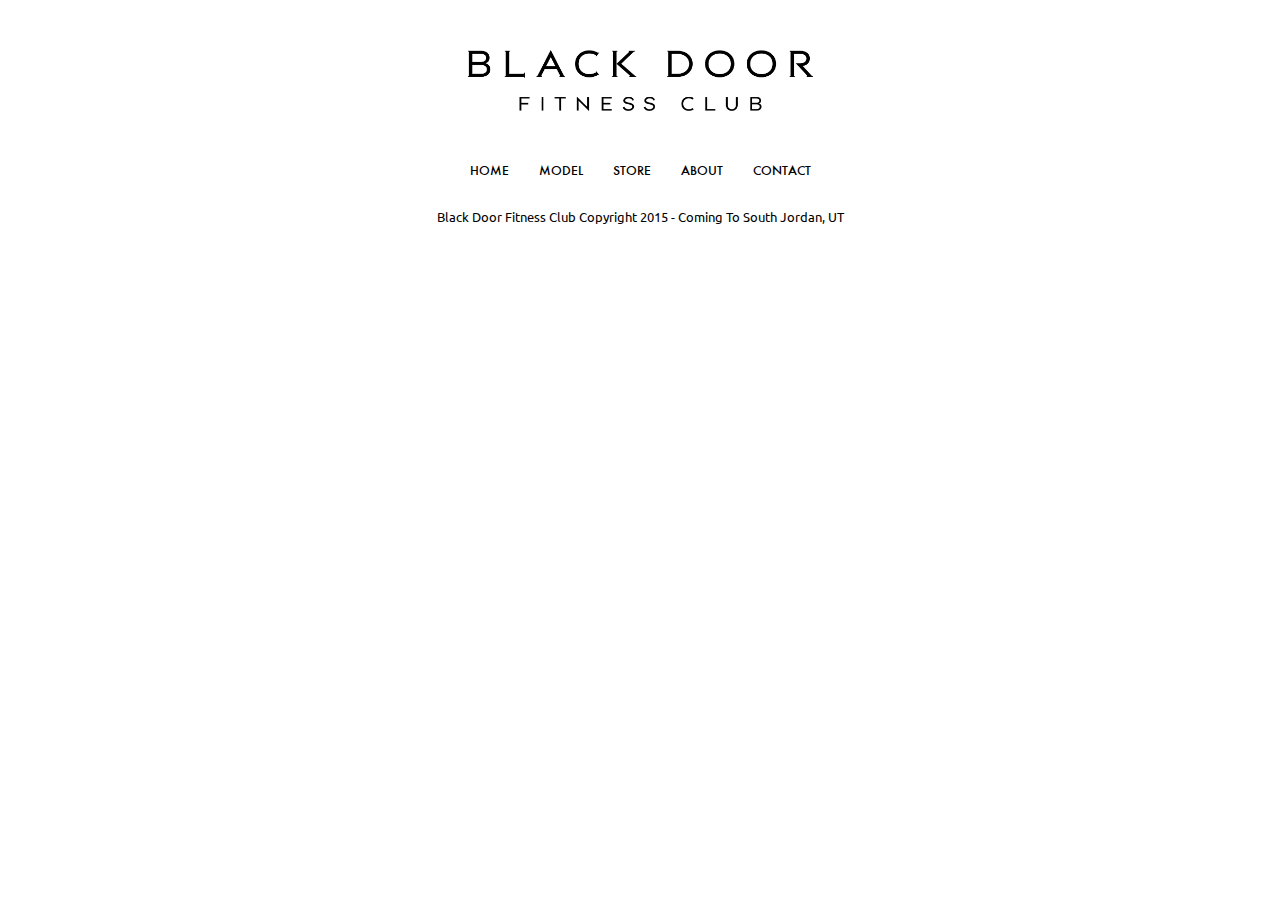
==== index.html @ eafec551 "⛏ init" ====
<!DOCTYPE html>

<html>

<head>
    <!-- JS includes -->
    <script src="https://code.jquery.com/jquery-1.11.3.min.js"></script>
    <script src="https://checkout.stripe.com/checkout.js"></script>
    <script src="js/checkout.js"></script>

    <!-- Load Google Fonts -->
    <link href="https://fonts.googleapis.com/css?family=Josefin+Sans" rel="stylesheet" type="text/css">
    <link href="https://fonts.googleapis.com/css?family=Ubuntu:400,700,300" rel="stylesheet" type="text/css">
    <link href="css/style.css" rel="stylesheet" type="text/css">
    <link href="css/navbar.css" rel="stylesheet" type="text/css">
    <link href="css/footer.css" rel="stylesheet" type="text/css">
    <title>Black Door Fitness</title>
</head>

<body>
    <!-- NAVBAR -->
    <div id="navbar">
        <center>
            <a href="index.php">
                <img src="img/black-logo.png" id="navbar-logo" />
            </a>
            <div id="navbar-links">
                <a href="#" class="navbar-href">
                    <div class="navbar-link">HOME</div>
                </a>
                <a href="#" class="navbar-href">
                    <div class="navbar-link">MODEL</div>
                </a>
                <a href="#" class="navbar-href">
                    <div class="navbar-link">STORE</div>
                </a>
                <a href="#" class="navbar-href">
                    <div class="navbar-link">ABOUT</div>
                </a>
                <a href="#" class="navbar-href">
                    <div class="navbar-link">CONTACT</div>
                </a>
            </div>
        </center>
    </div>

    <!-- FOOTER -->
    <div id="footer">
        <center>
            <small>Black Door Fitness Club Copyright 2015 - Coming To South Jordan, UT</small>
        </center>
    </div>
</body>

</html>
---- css/style.css ----
/* Coded by Jade Allen Cook 2015 */

/* Setup the browser defualts */
html, body {
    margin: 90px 0px 0px 0px;
    padding: 0px;
    background-color: #FFF;
    font-family: 'Ubuntu', sans-serif;
}

/* Load custom fonts */
@font-face {
    font-family: 'New Age Gothic';
    src: url('../etc/NewAgeGothic.otf');
}

@font-face {
    font-family: 'Futura';
    src: url('../etc/Futura.ttc');
}

/* What loads on the 404 page */
#featured-container {
    background-image:url('../img/crave.jpg');
    background-size: cover;
    background-position: center;
    width: 100%;
    color: #FFF;
    text-align: center;
    color: #FFF;
    display: inline-table;
}

#featured-container span {
    font-size: 2em;
    display: block;
    margin: 55px 0px 25px 0px;
}

#featured-container p {
    font-size: 1em;
    display: block;
    margin: 25px 0px 55px 0px;
}

#featured-square {
    display: inline-block;
    border: 10px solid #FFF;
    padding: 15px 15px 0px 15px;
    font-size: 5em;
    font-family: 'New Age Gothic';
    margin: 0px 25px;
    color: #FFF;
}

#featured-square:hover {
    border: 10px solid #FFF;
    color: #FFF;
    background-color:rgba(0,0,0,0.4);
}

#featured-items {
    width: 100%;
    height: 400px;
    padding: 25px 0px;
    display: inline-table;
    text-align: center;
}

/* What loads on the Model page */
#model-container {
    background-image:url('../img/flexin.jpg');
    background-size: cover;
    background-position: center;
    width: 100%;
    color: #FFF;
    text-align: center;
    color: #FFF;
    display: inline-table;
}

#model-container span {
    font-size: 2em;
    display: block;
    margin: 55px 0px 25px 0px;
}

#model-container p {
    font-size: 1em;
    display: block;
    margin: 25px 0px 55px 0px;
}

/* modeling images */

.modeling-post {
    margin: 150px 0px;
}

.modeling-post h1 {
    font-weight: 100;
    text-transform: capitalize;
}

.modeling-post p {
    width: 50%;
}

.model-picture {
    width: 75%;
    max-width: 1000px;
}

/* Items for sale */

#featured-items {
    width: 100%;
    height: 400px;
    padding: 25px 0px;
    display: inline-table;
    text-align: center;
}

.item {
    height: 100%;
    display: inline-block;
    width: 33%;
    max-width: 350px;
    text-align: center;
    vertical-align: top;
}

.item h1 {
    font-size: 1.25em;
    font-weight: 100;
    line-height: 15px;
}

.item p {
    font-size: 1em;
    font-weight: 100;
    line-height: 0px;
}

.item span {
    line-height: 0px;
}

.item img {
    height: 400px;
}

@media screen and (max-width: 1000px) {
    .item:last-child {
        display: none;
    }
    .item {
        width: 50%;
    }
}

#about-us-section {
    width: 100%;
    text-align: center;
    background-color: #000;
    color: #FFF;
}

#about-us-section h1 {
    font-weight: 100;
    padding-top: 20px;
}

#about-us-section p {
    width: 75%;
}

#about-us-section img {
    width: 100%;
    margin-bottom: -5px;
    margin-top: 10px;
}

#footer-image {
    width: 100%;
    margin-top: 25px;
}
---- css/navbar.css ----
#navbar {
    width: 100%;
    background-color: #FFF;
    display: block;
    position: fixed;
    top: 0px;
    font-family: 'Futura';
    z-index: 5;
}

#navbar-logo {
    width: 25%;
    min-width: 345px;
    margin: 50px auto;
    display: block;
}

#navbar-links {
    display: inline-table;
}

.navbar-link {
    display: inline-block;
    float: left;
    margin: 0px 15px;
    text-transform: uppercase;
    font-size: .75em;
    border-top: 2px solid #FFF;
    border-bottom: 2px solid #FFF;
}

.navbar-link:hover {
    border-top: 2px solid #000;
    border-bottom: 2px solid #000;
}

.navbar-href {
    color: #000;
}

.navbar-active {
    display: inline-block;
    float: left;
    margin: 0px 15px;
    text-transform: uppercase;
    font-size: .75em;
    border-top: 2px solid #000;
    border-bottom: 2px solid #000;
}
---- css/footer.css ----
#footer {
    width: 100%;
    display: block;
    padding-top: 25px;
}

.footer-section {
    display: inline-block;
    width: 20%;
    text-align: center;
}

.footer-section h1 {
    font-size: 1.5em;
}
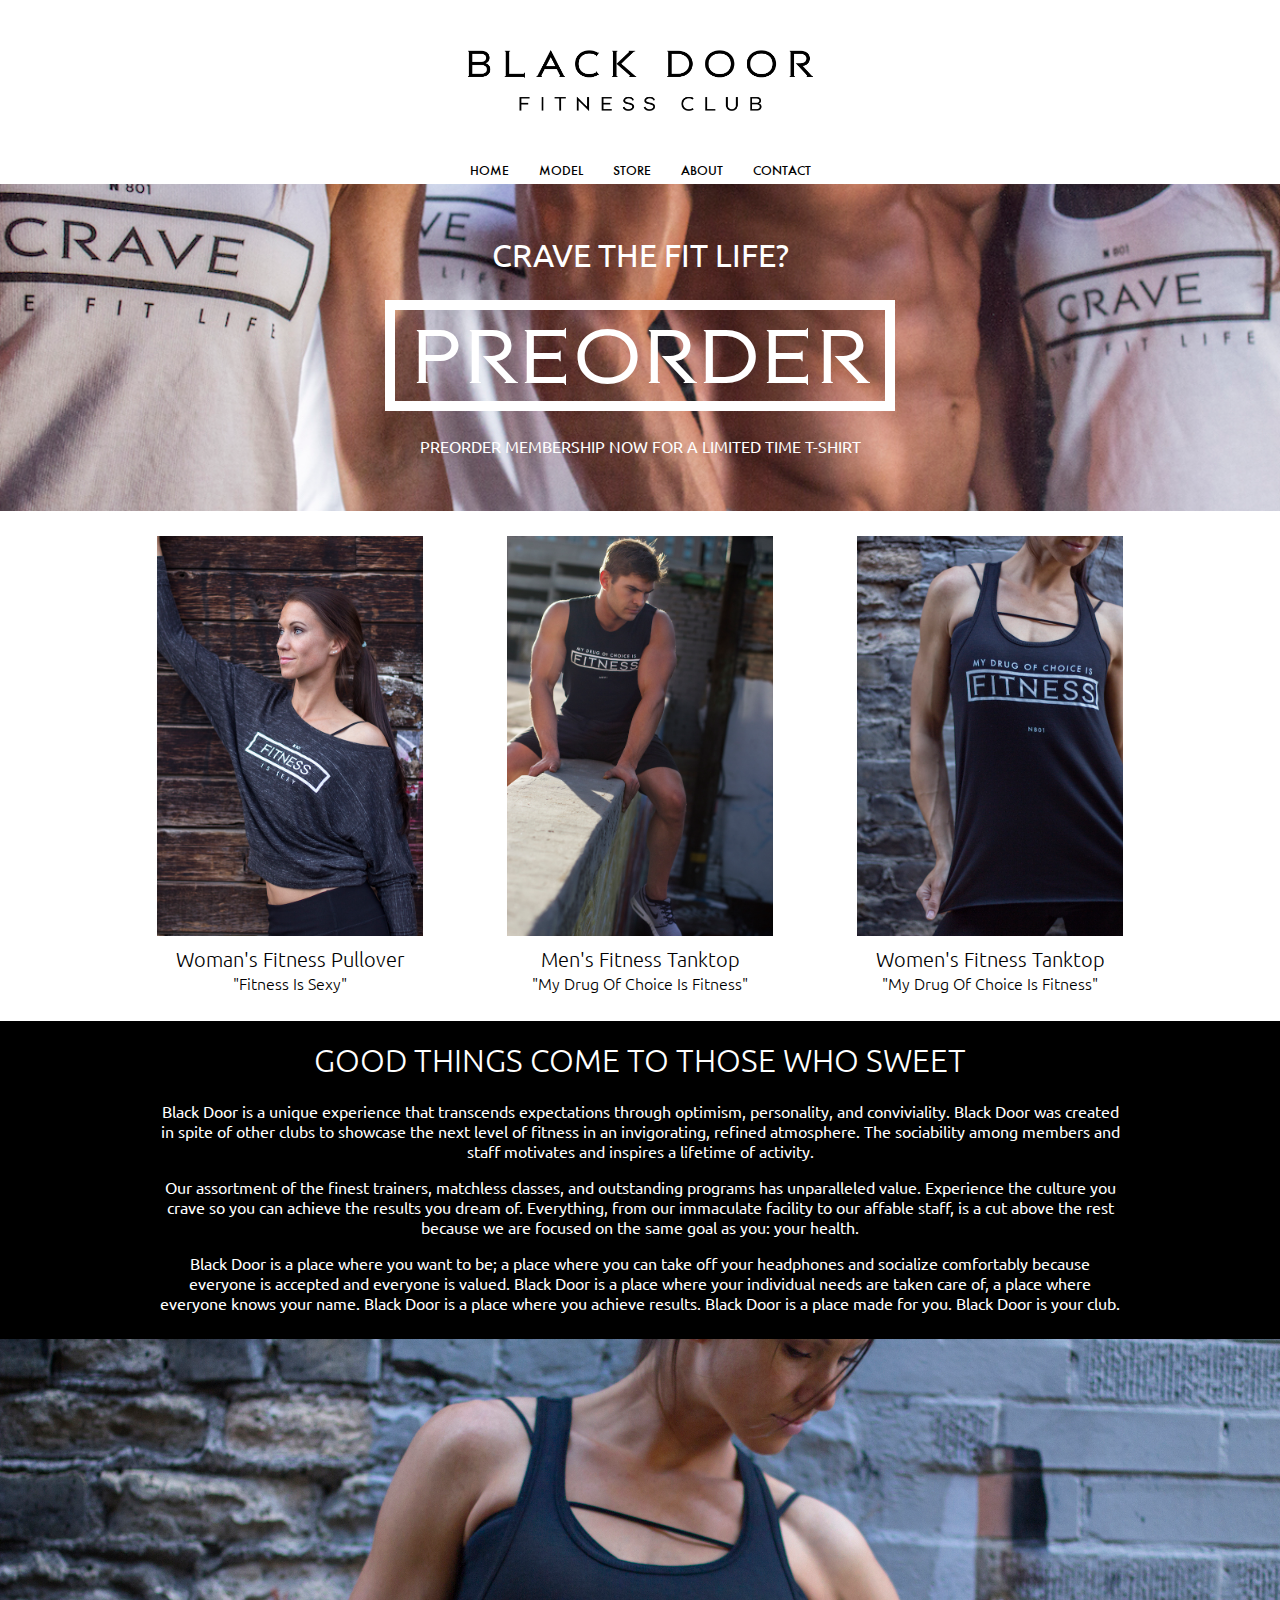
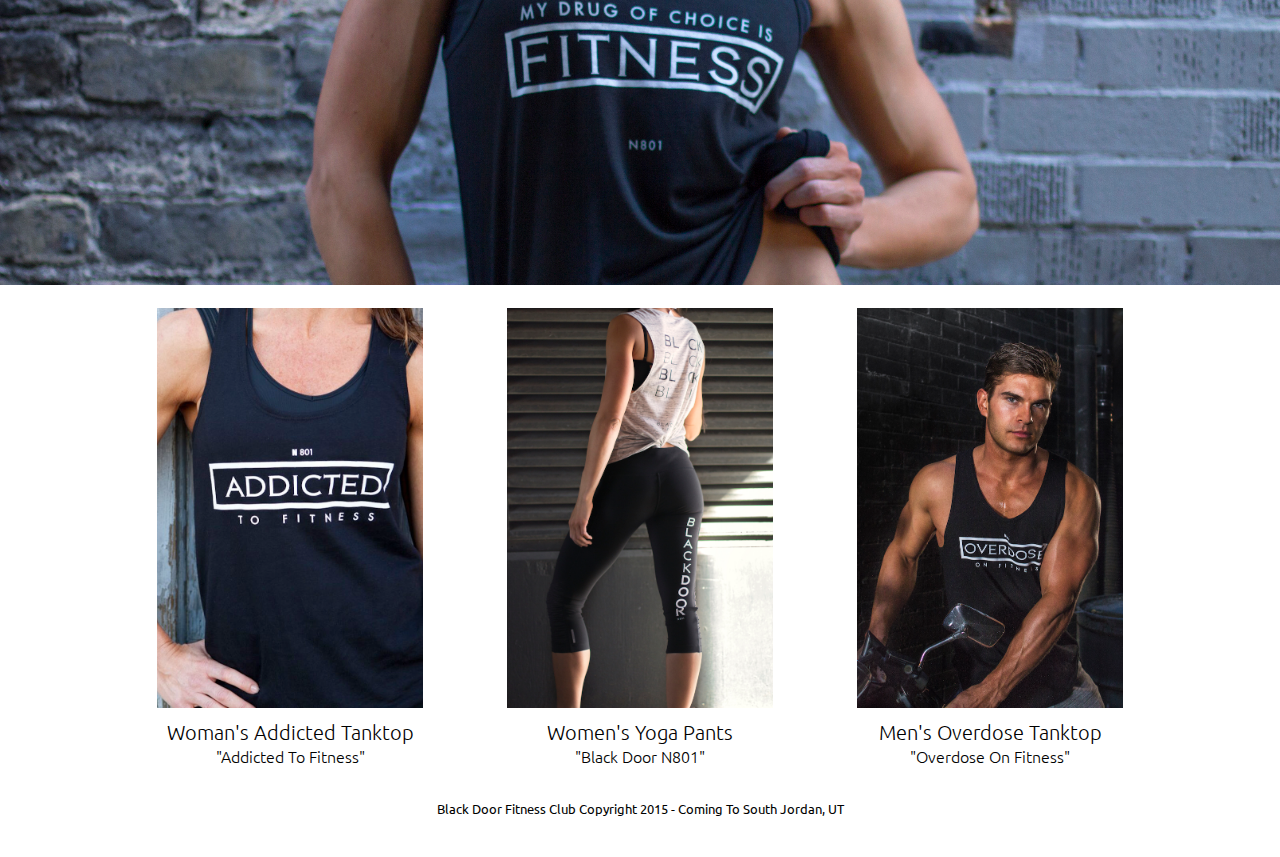
==== commit 10df717f: "⚗ Reconfigured code" ====
--- a/index.html
+++ b/index.html
@@ -18,17 +18,18 @@
 </head>
 
 <body>
+    
     <!-- NAVBAR -->
     <div id="navbar">
         <center>
-            <a href="index.php">
+            <a href="index.html">
                 <img src="img/black-logo.png" id="navbar-logo" />
             </a>
             <div id="navbar-links">
-                <a href="#" class="navbar-href">
+                <a href="index.html" class="navbar-href">
                     <div class="navbar-link">HOME</div>
                 </a>
-                <a href="#" class="navbar-href">
+                <a href="model.html" class="navbar-href">
                     <div class="navbar-link">MODEL</div>
                 </a>
                 <a href="#" class="navbar-href">
@@ -44,12 +45,72 @@
         </center>
     </div>
 
+    <div id="featured-container">
+        <span>CRAVE THE FIT LIFE?</span>
+        <a href="preorder" target="_blank">
+            <div id="featured-square">
+                PREORDER
+            </div>
+        </a>
+        <p>PREORDER MEMBERSHIP NOW FOR A LIMITED TIME T-SHIRT</p>
+    </div>
+
+    <div id="featured-items">
+        <div class="item">
+            <img id="womans-pullover" src="img/store/fitness-is-sexy-grey-pullover/1.jpg" />
+            <h1>Woman's Fitness Pullover</h1>
+            <p>"Fitness Is Sexy"</p>
+        </div>
+        <div class="item">
+            <img src="img/store/fitness-tank/1.jpg" />
+            <h1>Men's Fitness Tanktop</h1>
+            <p>"My Drug Of Choice Is Fitness"</p>
+        </div>
+        <div class="item">
+            <img src="img/store/my-drug-is-tank/1.jpg" />
+            <h1>Women's Fitness Tanktop</h1>
+            <p>"My Drug Of Choice Is Fitness"</p>
+        </div>
+    </div>
+
+    <div id="about-us-section">
+        <center>
+            <h1>GOOD THINGS COME TO THOSE WHO SWEET</h1>
+            <p>Black Door is a unique experience that transcends expectations through optimism, personality, and conviviality. Black Door was created in spite of other clubs to showcase the next level of fitness in an invigorating, refined atmosphere. The sociability among members and staff motivates and inspires a lifetime of activity.</p>
+            <p>Our assortment of the finest trainers, matchless classes, and outstanding programs has unparalleled value. Experience the culture you crave so you can achieve the results you dream of. Everything, from our immaculate facility to our affable staff, is a cut above the rest because we are focused on the same goal as you: your health.</p>
+            <p>Black Door is a place where you want to be; a place where you can take off your headphones and socialize comfortably because everyone is accepted and everyone is valued. Black Door is a place where your individual needs are taken care of, a place where everyone knows your name. Black Door is a place where you achieve results. Black Door is a place made for you. Black Door is your club.</p>
+        </center>
+        <img src="img/swag.jpg">
+    </div>
+
+    <div id="featured-items">
+        <div class="item">
+            <img src="img/store/addicted-womans-tank/1.jpg" />
+            <h1>Woman's Addicted Tanktop</h1>
+            <p>"Addicted To Fitness"</p>
+        </div>
+        <div class="item">
+            <img src="img/store/yoga-pants/1.jpg" />
+            <h1>Women's Yoga Pants</h1>
+            <p>"Black Door N801"</p>
+        </div>
+        <div class="item">
+            <img src="img/store/overdose-men-tank/1.jpg" />
+            <h1>Men's Overdose Tanktop</h1>
+            <p>"Overdose On Fitness"</p>
+        </div>
+    </div>
+
     <!-- FOOTER -->
     <div id="footer">
         <center>
             <small>Black Door Fitness Club Copyright 2015 - Coming To South Jordan, UT</small>
         </center>
     </div>
+
+    <br />
+    <br />
+
 </body>
 
 </html>--- a/css/style.css
+++ b/css/style.css
@@ -115,8 +115,7 @@
 
 #featured-items {
     width: 100%;
-    height: 400px;
-    padding: 25px 0px;
+    padding: 25px 0px 0px 0px;
     display: inline-table;
     text-align: center;
 }
